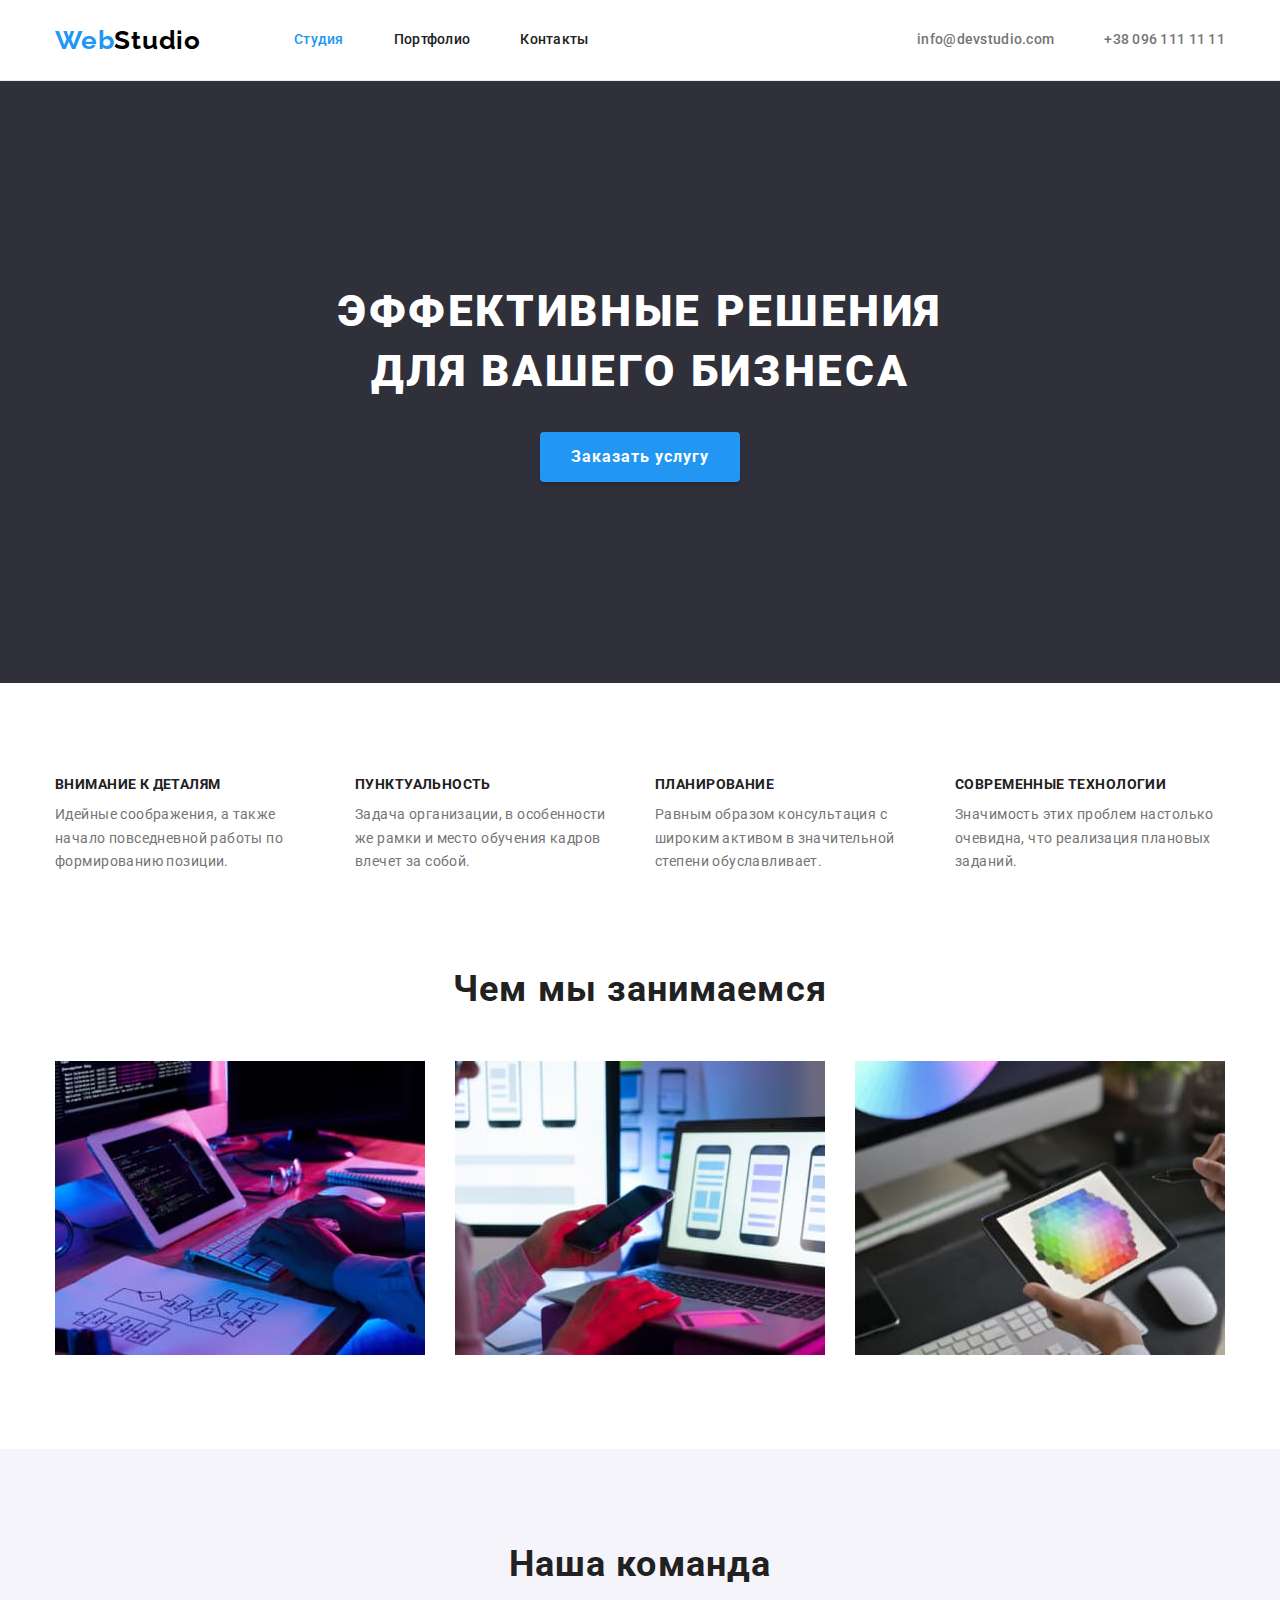
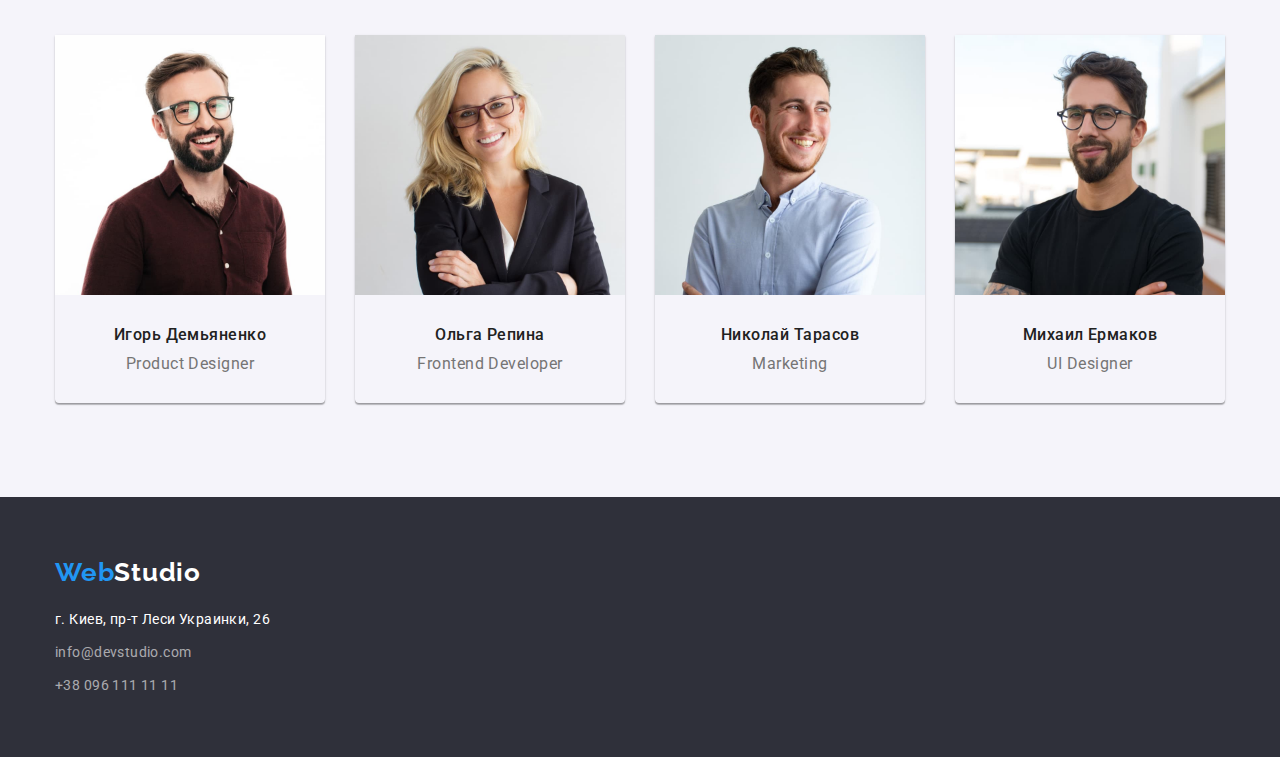
==== index.html @ 020f111e "Добавляет файлы из ДЗ 3" ====
<!DOCTYPE html>
<html lang="ru">
  <head>
    <meta charset="UTF-8" />
    <meta http-equiv="X-UA-Compatible" content="IE=edge" />
    <meta name="viewport" content="width=device-width, initial-scale=1.0" />

    <title>Студия</title>
    <link
      href="https://fonts.googleapis.com/css2?family=Raleway:wght@700&family=Roboto:wght@400;500;700;900&display=swap"
      rel="stylesheet"
    />
    <link rel="stylesheet" href="./css/modern-normalize.css" />
    <link rel="stylesheet" href="./css/styles.css" />
  </head>
  <body>
    <header class="header">
      <!-- Навигация -->
      <div class="container nav">
        <nav class="nav">
          <!-- лого -->
          <a class="link logo" href="./index.html" lang="en">
            Web<span class="logo-nav">Studio</span>
          </a>

          <!-- ссылки -->
          <ul class="lists menu">
            <li class="menu-item">
              <a class="link nav-link current" href="./index.html">Студия</a>
            </li>
            <li class="menu-item">
              <a class="link nav-link" href="./portfolio.html">Портфолио</a>
            </li>
            <li class="menu-item">
              <a class="link nav-link" href="">Контакты</a>
            </li>
          </ul>
        </nav>

        <!-- Почта и телефон -->
        <ul class="lists menu contacts">
          <li class="menu-item">
            <a
              class="link nav-link nav-contacts"
              href="mailto:info@devstudio.com"
              >info@devstudio.com</a
            >
          </li>
          <li class="menu-item">
            <a class="link nav-link nav-contacts" href="tel:+380961111111"
              >+38 096 111 11 11</a
            >
          </li>
        </ul>
      </div>
    </header>
    <main>
      <!-- Главная секция -->
      <section class="section hero">
        <div class="container">
          <h1 class="hero-title">Эффективные решения для вашего бизнеса</h1>
          <button class="btn hero" type="button">Заказать услугу</button>
        </div>
      </section>

      <!-- Секция особенности -->
      <section class="section">
        <h2 class="heading headen">Особенности</h2>
        <div class="container">
          <ul class="lists feature">
            <li class="item">
              <h3 class="title-features">Внимание к деталям</h3>
              <p class="text">
                Идейные соображения, а также начало повседневной работы по
                формированию позиции.
              </p>
            </li>

            <li class="item">
              <h3 class="title-features">Пунктуальность</h3>
              <p class="text">
                Задача организации, в особенности же рамки и место обучения
                кадров влечет за собой.
              </p>
            </li>

            <li class="item">
              <h3 class="title-features">Планирование</h3>
              <p class="text">
                Равным образом консультация с широким активом в значительной
                степени обуславливает.
              </p>
            </li>

            <li class="item">
              <h3 class="title-features">Современные технологии</h3>
              <p class="text">
                Значимость этих проблем настолько очевидна, что реализация
                плановых заданий.
              </p>
            </li>
          </ul>
        </div>
      </section>

      <!-- Секция работа -->
      <section class="section section-nopaddingtop">
        <div class="container">
          <h2 class="heading">Чем мы занимаемся</h2>
          <ul class="lists items">
            <li class="item">
              <img
                class="images"
                src="./images/img1-sq.jpg"
                alt="Руки на клавиатуре, планшет и часть монитора"
                width="370"
              />
            </li>

            <li class="item">
              <img
                class="images"
                src="./images/img2-sq.jpg"
                alt="В левой руке мобильный телефон, правая рука на тачпаде ноутбука. Ноутбук, на экране которого макеты разметки для мобильного телефона"
                width="370"
              />
            </li>

            <li class="item">
              <img
                class="images"
                src="./images/img3-sq.jpg"
                alt="Левая рука, в которой планшет, на экране которого цветовая палитра"
                width="370"
              />
            </li>
          </ul>
        </div>
      </section>

      <!-- Секция команда. Карточки сотрудников -->
      <section class="section team-cards">
        <div class="container">
          <h2 class="heading">Наша команда</h2>

          <ul class="lists items">
            <li class="item">
              <div class="card">
                <img
                  class="images"
                  src="./images/igor-sq.jpg"
                  alt="Игорь Демьяненко"
                  width="270"
                  height="260"
                />
                <div class="card-body">
                  <h3 class="cards-title">Игорь Демьяненко</h3>
                  <p class="cards-text" lang="en">Product Designer</p>
                </div>
              </div>
            </li>

            <li class="item">
              <div class="card">
                <img
                  class="images"
                  src="./images/olga-sq.jpg"
                  alt="Ольга Репина"
                  width="270"
                  height="260"
                />
                <div class="card-body">
                  <h3 class="cards-title">Ольга Репина</h3>
                  <p class="cards-text" lang="en">Frontend Developer</p>
                </div>
              </div>
            </li>

            <li class="item">
              <div class="card">
                <img
                  class="images"
                  src="./images/nikolay-sq.jpg"
                  alt="Николай Тарасов"
                  width="270"
                  height="260"
                />
                <div class="card-body">
                  <h3 class="cards-title">Николай Тарасов</h3>
                  <p class="cards-text" lang="en">Marketing</p>
                </div>
              </div>
            </li>

            <li class="item">
              <div class="card">
                <img
                  class="images"
                  src="./images/mikl-sq.jpg"
                  alt="Михаил Ермаков"
                  width="270"
                  height="260"
                />
                <div class="card-body">
                  <h3 class="cards-title">Михаил Ермаков</h3>
                  <p class="cards-text" lang="en">UI Designer</p>
                </div>
              </div>
            </li>
          </ul>
        </div>
      </section>
    </main>

    <footer class="footer">
      <div class="container">
        <!-- Лого -->
        <a class="link logo" href="./index.html" lang="en">
          Web<span class="logo-footer">Studio</span>
        </a>

        <!-- адрес -->
        <address>
          <p class="text footer-text">г. Киев, пр-т Леси Украинки, 26</p>

          <!-- Почта и телефон -->
          <ul class="lists">
            <li class="footer-item">
              <a class="link footer-link" href="mailto:info@devstudio.com">
                info@devstudio.com
              </a>
            </li>
            <li class="footer-item">
              <a class="link footer-link" href="tel:+380961111111"
                >+38 096 111 11 11</a
              >
            </li>
          </ul>
        </address>
      </div>
    </footer>
  </body>
</html>
---- css/styles.css ----
:root {
  --current-text-color: #757575;
  --current-title-color: #212121;
  --current-white-color: #ffffff;
  --current-black-color: #000000;
  --accent-color: #2196f3;
  --hero-btn-accent-color: #188ce8;
  --secondary-bg-color: #f5f4fa;
  --footer-bg-color: #2f303a;
  --footer-link-color: rgba(255, 255, 255, 0.6);
  --line-color: #ececec;
  --border-color: #eeeeee;
}

body {
  font-family: Roboto, sans-serif;
  color: var(--current-text-color);
  background-color: var(--current-white-color);
}

.container {
  width: 1200px;
  padding: 0 15px;
  margin: 0 auto;
}

.section {
  padding-top: 94px;
  padding-bottom: 94px;

  text-align: center;
}

.images {
  display: block;
}

.section-nopaddingtop {
  padding-top: 0;
}

/* Ссылки */
.link {
  text-decoration: none;
}

.lists {
  margin-top: 0;
  margin-bottom: 0;
  padding: 0;
  list-style: none;
}
.header {
  border-bottom: 1px solid var(--line-color);
}

/* Навигация */
.container.nav {
  min-height: 80px;
}

.nav,
.menu {
  display: flex;
  align-items: center;
  flex-wrap: wrap;
}

.container.nav > .nav {
  margin-right: auto;
}

.menu-item > .link {
  display: block;
  padding-top: 32px;
  padding-bottom: 32px;
}

.menu > .menu-item:not(:last-child) {
  margin-right: 50px;
}

.menu > .card-item:not(:nth-child(3n)) {
  margin-right: 30px;
}

.work-card .card-body {
  border: 1px solid var(--border-color);
  border-top: 1px solid transparent;
  padding: 20px 24px;
}

.menu > .card-item:not(:nth-last-child(-n + 3)) {
  margin-bottom: 30px;
}

.nav-link {
  color: var(--current-title-color);

  font-weight: 500;
  font-size: 14px;
  line-height: 1.14;
  letter-spacing: 0.02em;
}

.nav-contacts {
  color: var(--current-text-color);
}

.nav-link:hover,
.nav-link:focus,
.footer-link:hover,
.footer-link:focus,
.current {
  color: var(--accent-color);
}

/* Лого */
.logo {
  display: block;
  margin-right: 93px;
  padding-top: 24px;
  padding-bottom: 24px;

  color: var(--accent-color);
  font-family: Raleway, sans-serif;
  font-weight: 700;
  font-size: 26px;
  line-height: 1.19;
  letter-spacing: 0.03em;
}

.logo-nav {
  color: var(--current-black-color);
}

.logo-footer {
  color: var(--current-white-color);
}

/* Hero */

.hero {
  background-color: #2f303a;
}

.hero-title {
  width: 696px;
  margin: 0 auto 30px;
  padding: 0;

  color: var(--current-white-color);
  font-weight: 900;
  font-size: 44px;
  line-height: 1.36;
  letter-spacing: 0.06em;
  text-transform: uppercase;
}

.section.hero {
  padding-top: 200px;
  padding-bottom: 200px;
  border: 1px solid transparent;
}

/* Кнопки */
.btn {
  cursor: pointer;
  min-height: 38px;

  padding-left: 22px;
  padding-right: 22px;

  font-family: inherit;
  font-style: inherit;
  font-weight: 500;
  font-size: 16px;
  line-height: 1.62;
  letter-spacing: 0.03em;

  color: var(--current-title-color);
  background-color: var(--secondary-bg-color);

  border: 0;
  border-radius: 4px;
}

.btn:hover,
.btn:focus,
.active {
  color: var(--current-white-color);
  background-color: var(--accent-color);
  box-shadow: 0px 3px 1px rgba(0, 0, 0, 0.1), 0px 1px 2px rgba(0, 0, 0, 0.08),
    0px 2px 2px rgba(0, 0, 0, 0.12);
}

.btn.hero {
  width: 200px;
  height: 50px;

  color: var(--current-white-color);
  background-color: var(--accent-color);

  font-weight: 700;
  line-height: 1.87;
  letter-spacing: 0.06em;

  box-shadow: 0px 4px 4px rgba(0, 0, 0, 0.15);
}

.btn.hero:focus,
.btn.hero:hover {
  background-color: var(--hero-btn-accent-color);
}

/* Заголовки */
.heading {
  margin: 0 0 50px 0;
  font-weight: 700;
  font-size: 36px;
  line-height: 1.17;
  letter-spacing: 0.03em;

  color: var(--current-title-color);
}

.title-features {
  margin: 0 0 10px 0;

  color: var(--current-title-color);

  font-size: 14px;
  line-height: 1.14;
  letter-spacing: 0.03em;
  text-transform: uppercase;
}

/* Основной текст */

.text {
  margin: 0;
  padding: 0;

  font-size: 14px;
  line-height: 1.71;
  letter-spacing: 0.03em;

  color: var(--current-text-color);
}

.feature,
.items,
.filter {
  display: flex;
  align-items: center;
  text-align: left;
}

.items {
  text-align: center;
}

.feature > .item {
  width: 270px;
}

.feature > .item:not(:last-child),
.items > .item:not(:last-child) {
  margin-right: 30px;
}

.filter {
  justify-content: center;
  margin-bottom: 50px;
}

.filter > .item:not(:last-child) {
  margin-right: 8px;
}

/* Карточки */

.card {
  box-shadow: 0px 1px 3px rgba(0, 0, 0, 0.12), 0px 1px 1px rgba(0, 0, 0, 0.14),
    0px 2px 1px rgba(0, 0, 0, 0.2);
  border-radius: 0px 0px 4px 4px;
}

.team-cards {
  background-color: var(--secondary-bg-color);
}

.card-body {
  padding-top: 30px;
  padding-bottom: 30px;
}

.cards-title {
  margin: 0 0 10px 0;

  color: var(--current-title-color);

  font-weight: 500;
  font-size: 16px;
  line-height: 1.19;
  letter-spacing: 0.03em;
}

.cards-text {
  margin: 0;
  padding: 0;
  line-height: 1.19;
  letter-spacing: 0.03em;
}

/* Портфолио заголовки карточек */
.work-title {
  margin: 0 0 4px 0;

  color: var(--current-title-color);

  text-align: left;
  font-weight: 700;
  font-size: 18px;
  line-height: 2;
  letter-spacing: 0.06em;
}

.work-text {
  margin: 0;

  color: var(--current-text-color);
  line-height: 1.87;
  letter-spacing: 0.03em;
  text-align: left;
}

/* Footer */
.footer {
  padding: 60px 0;
  background-color: var(--footer-bg-color);
}

.footer-text {
  color: var(--current-white-color);

  padding: 0;
  margin-bottom: 9px;

  font-style: normal;
  font-size: 14px;
  line-height: 1.71;
}

.footer-link {
  font-style: normal;
  font-size: 14px;
  line-height: 1.71;
  letter-spacing: 0.03em;
  color: var(--footer-link-color);
}

/* Прячем заголовоки */
.headen {
  position: absolute;
  width: 1px;
  height: 1px;
  margin: -1px;
  border: 0;
  padding: 0;
  clip: rect(0 0 0 0);
  overflow: hidden;
}

.container > .link.logo {
  width: 145px;
  padding: 0;
  margin: 0 0 20px 0;
}

.footer-item:not(:last-child) {
  margin-bottom: 9px;
}
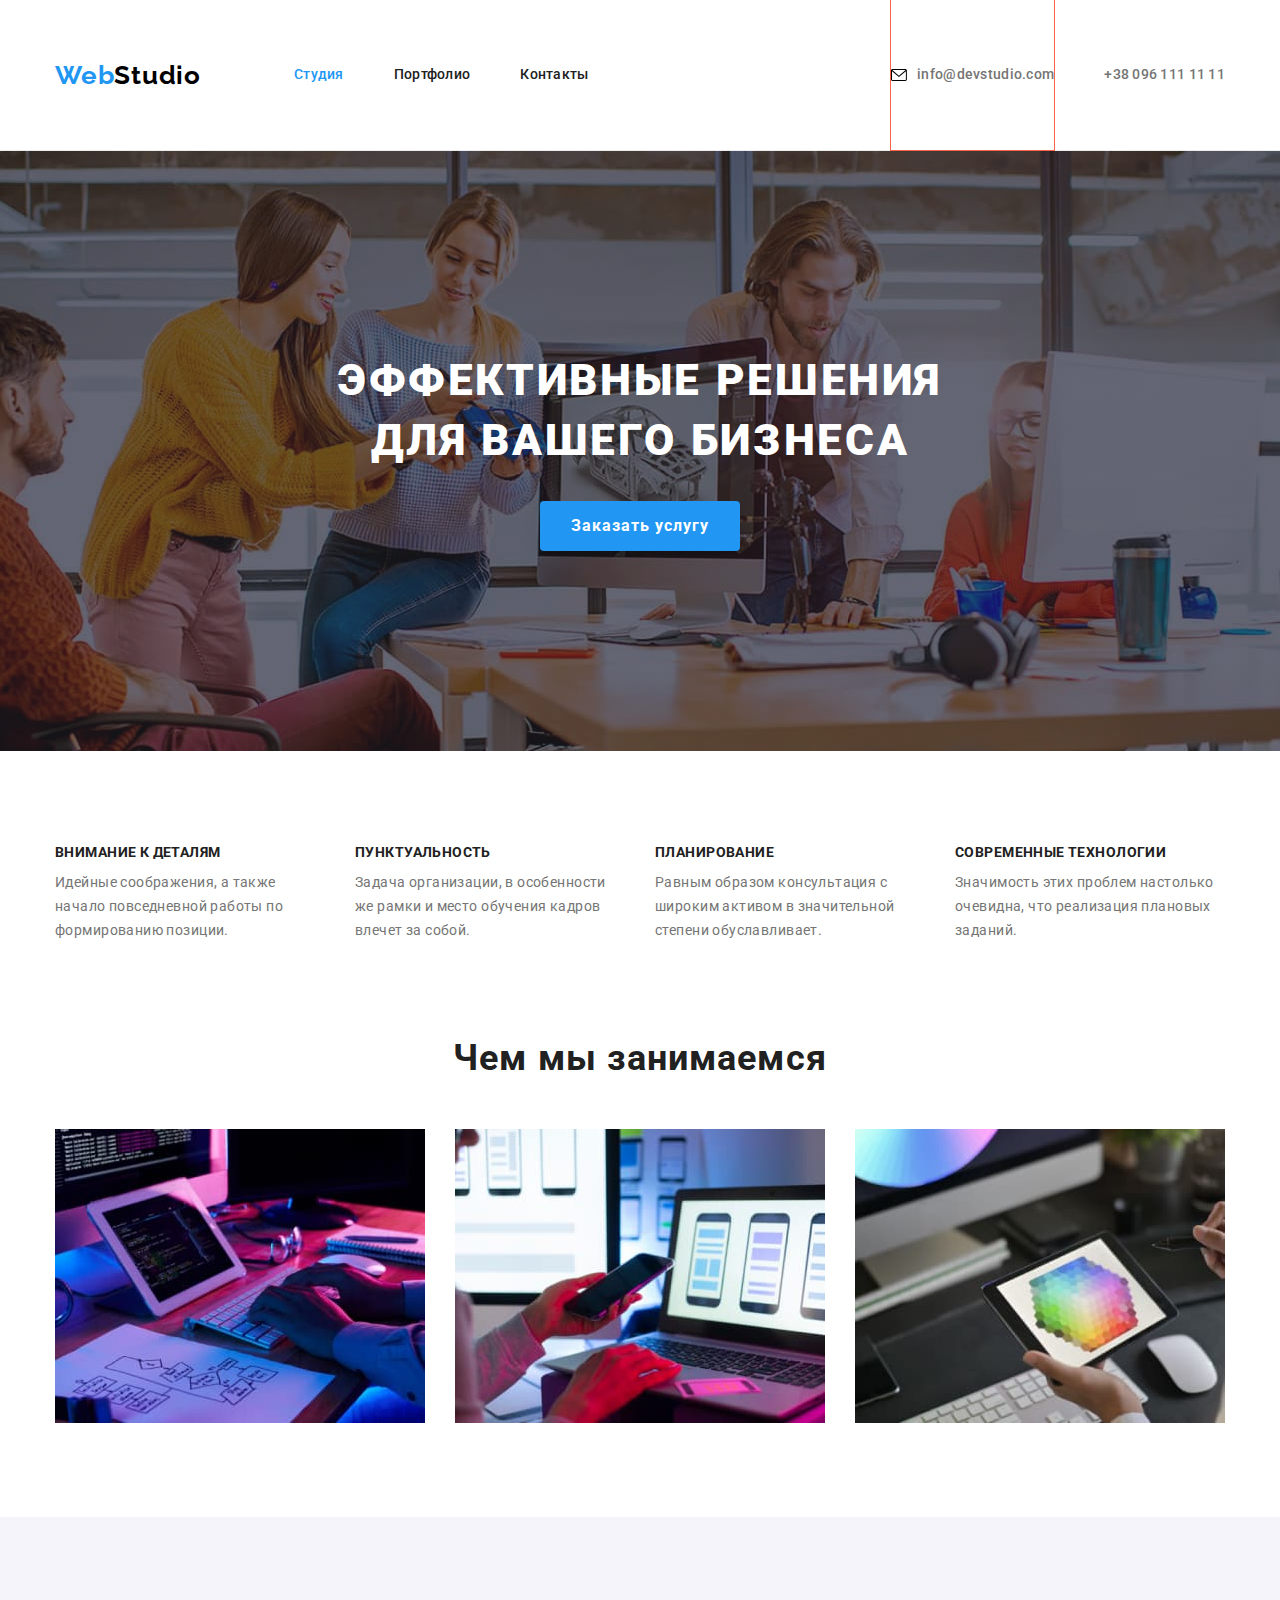
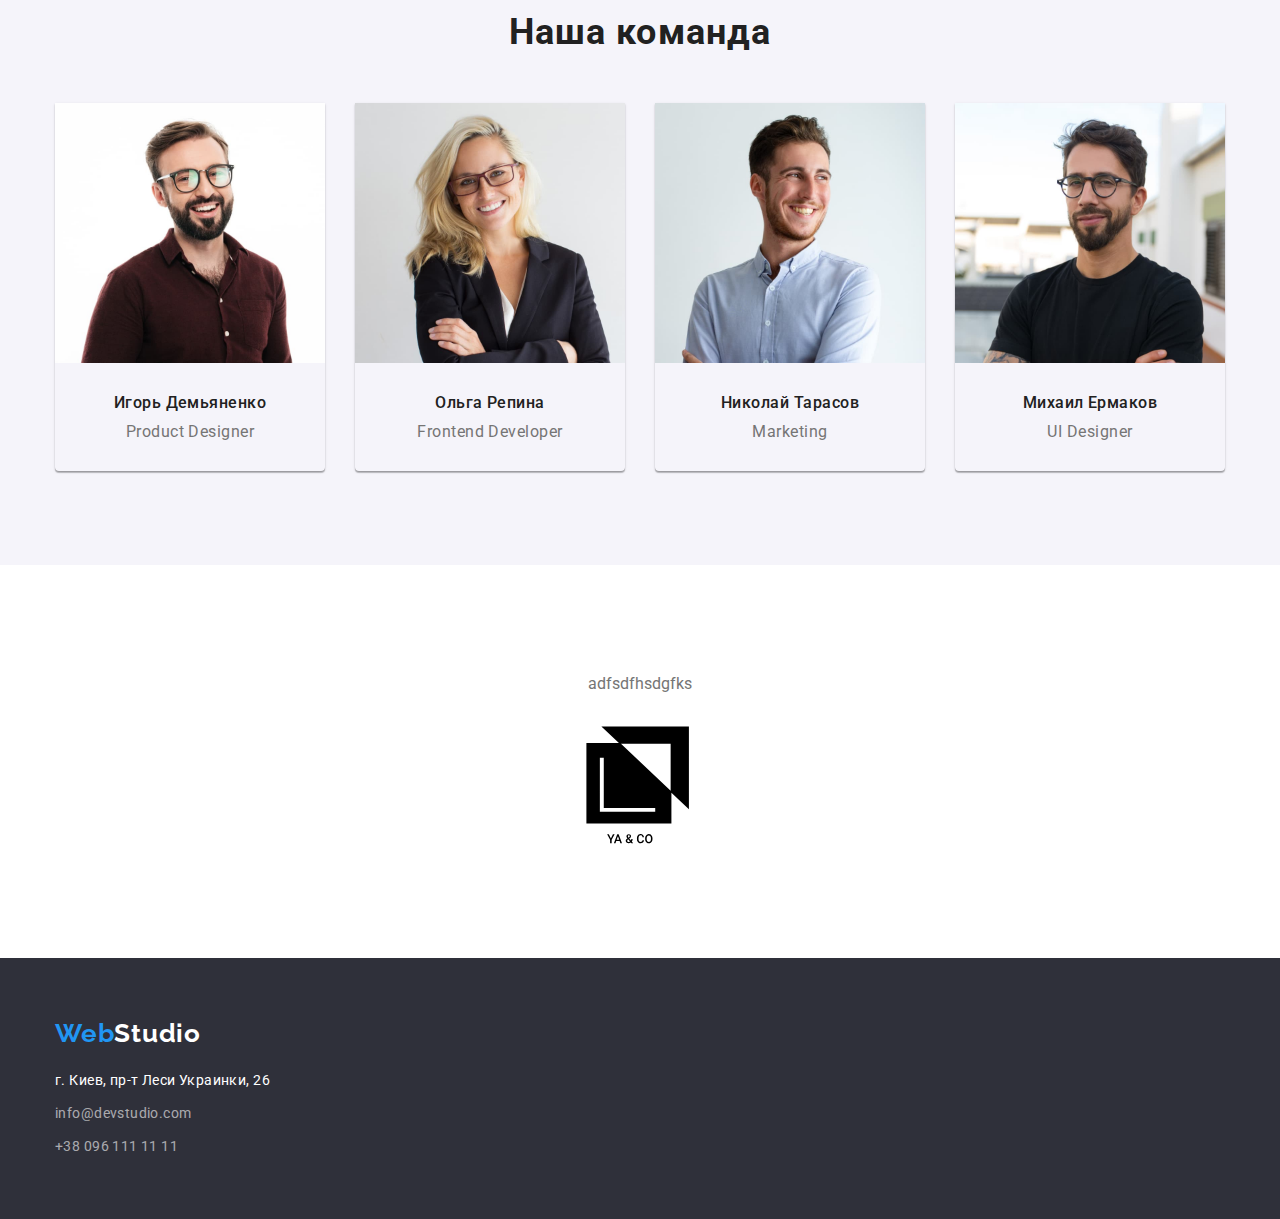
==== commit f127df1d: "Добавляет bg-image" ====
--- a/index.html
+++ b/index.html
@@ -40,11 +40,16 @@
         <!-- Почта и телефон -->
         <ul class="lists menu contacts">
           <li class="menu-item">
-            <a
-              class="link nav-link nav-contacts"
-              href="mailto:info@devstudio.com"
-              >info@devstudio.com</a
-            >
+            <div class="thumb">
+              <svg class="envelope">
+                <use href="./images/symbol-defs.svg#icon-envelope"></use>
+              </svg>
+              <a
+                class="link nav-link nav-contacts"
+                href="mailto:info@devstudio.com"
+                >info@devstudio.com</a
+              >
+            </div>
           </li>
           <li class="menu-item">
             <a class="link nav-link nav-contacts" href="tel:+380961111111"
@@ -59,7 +64,7 @@
       <section class="section hero">
         <div class="container">
           <h1 class="hero-title">Эффективные решения для вашего бизнеса</h1>
-          <button class="btn hero" type="button">Заказать услугу</button>
+          <button class="btn btn-hero" type="button">Заказать услугу</button>
         </div>
       </section>
 
@@ -210,6 +215,14 @@
           </ul>
         </div>
       </section>
+      <section class="section">
+        <div class="container">
+          <p>adfsdfhsdgfks</p>
+          <svg class="logo1">
+            <use href="./images/symbol-defs.svg#icon-Logo1"></use>
+          </svg>
+        </div>
+      </section>
     </main>
 
     <footer class="footer">
--- a/css/styles.css
+++ b/css/styles.css
@@ -5,6 +5,7 @@
   --current-black-color: #000000;
   --accent-color: #2196f3;
   --hero-btn-accent-color: #188ce8;
+  --hero-bgcolor: #c4c4c4;
   --secondary-bg-color: #f5f4fa;
   --footer-bg-color: #2f303a;
   --footer-link-color: rgba(255, 255, 255, 0.6);
@@ -70,6 +71,23 @@
   margin-right: auto;
 }
 
+.thumb {
+  display: flex;
+  align-items: center;
+  outline: 1px solid tomato;
+}
+.envelope {
+  width: 16px;
+  margin-right: 10px;
+  cursor: pointer;
+}
+
+.thumb:hover,
+.thumb:focus {
+  fill: var(--accent-color);
+  color: var(--accent-color);
+}
+
 .menu-item > .link {
   display: block;
   padding-top: 32px;
@@ -107,8 +125,8 @@
   color: var(--current-text-color);
 }
 
-.nav-link:hover,
-.nav-link:focus,
+/* .nav-link:hover,
+.nav-link:focus, */
 .footer-link:hover,
 .footer-link:focus,
 .current {
@@ -140,10 +158,6 @@
 
 /* Hero */
 
-.hero {
-  background-color: #2f303a;
-}
-
 .hero-title {
   width: 696px;
   margin: 0 auto 30px;
@@ -158,9 +172,23 @@
 }
 
 .section.hero {
+  max-width: 1600px;
+  min-height: 600px;
+  margin-right: auto;
+  margin-left: auto;
   padding-top: 200px;
   padding-bottom: 200px;
-  border: 1px solid transparent;
+
+  background-color: var(--hero-bgcolor);
+  background-image: linear-gradient(
+      to right,
+      rgba(47, 48, 58, 0.4),
+      rgba(47, 48, 58, 0.4)
+    ),
+    url('../images/hero-img-sq.jpg');
+  background-repeat: no-repeat;
+  background-position: center;
+  background-size: cover;
 }
 
 /* Кнопки */
@@ -194,7 +222,7 @@
     0px 2px 2px rgba(0, 0, 0, 0.12);
 }
 
-.btn.hero {
+.btn-hero {
   width: 200px;
   height: 50px;
 
@@ -208,8 +236,8 @@
   box-shadow: 0px 4px 4px rgba(0, 0, 0, 0.15);
 }
 
-.btn.hero:focus,
-.btn.hero:hover {
+.btn-hero:focus,
+.btn-hero:hover {
   background-color: var(--hero-btn-accent-color);
 }
 
@@ -333,6 +361,10 @@
   line-height: 1.87;
   letter-spacing: 0.03em;
   text-align: left;
+}
+
+.logo1 {
+  fill: black;
 }
 
 /* Footer */
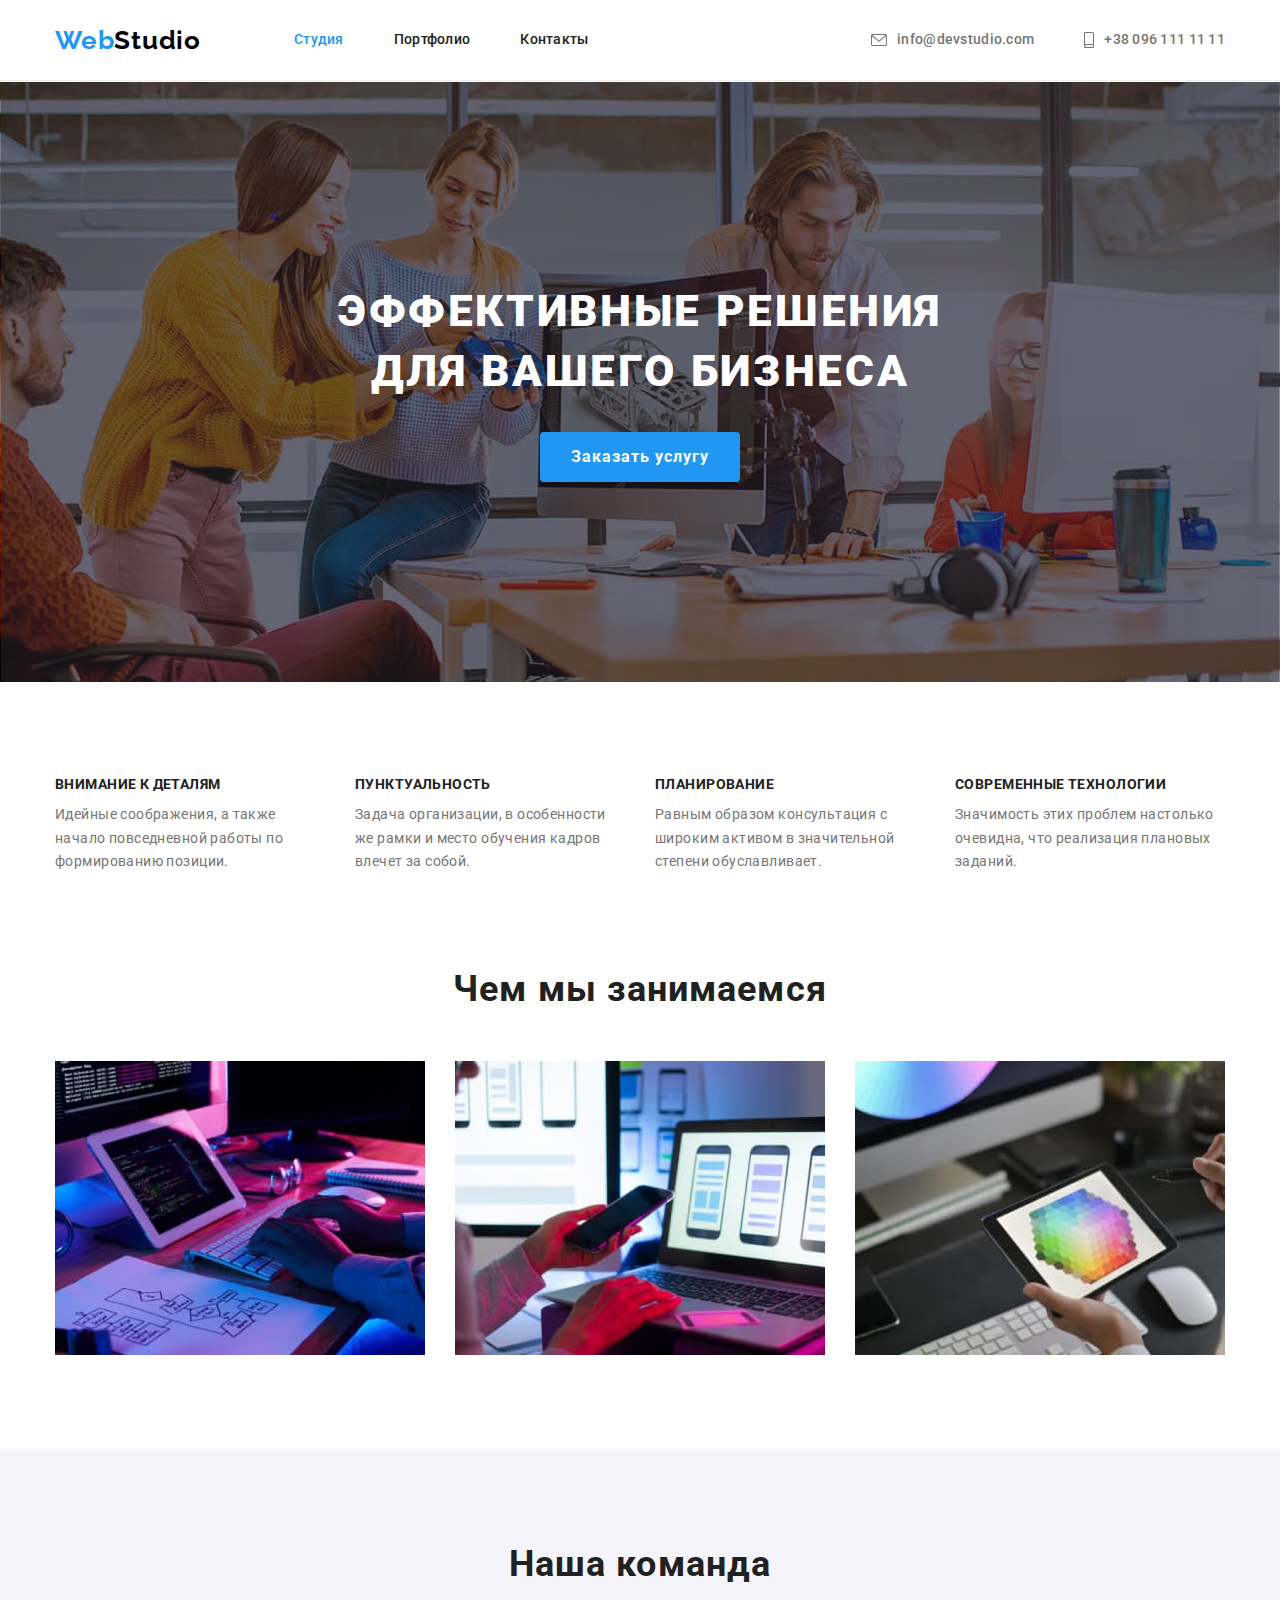
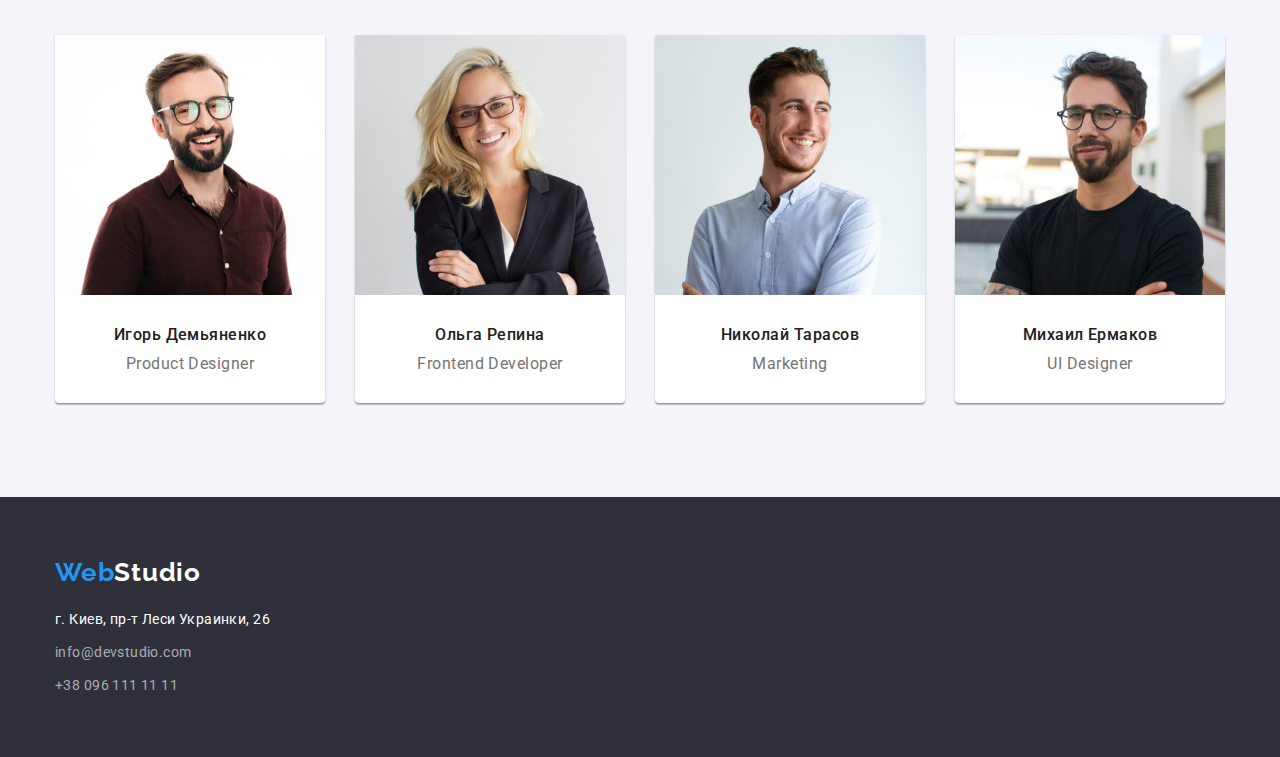
==== commit d24577b4: "Работа над ДЗ-4 в процессе" ====
--- a/index.html
+++ b/index.html
@@ -38,22 +38,24 @@
         </nav>
 
         <!-- Почта и телефон -->
-        <ul class="lists menu contacts">
+        <ul class="lists menu">
           <li class="menu-item">
-            <div class="thumb">
+            <a
+              class="link nav-link nav-contacts"
+              href="mailto:info@devstudio.com"
+            >
               <svg class="envelope">
-                <use href="./images/symbol-defs.svg#icon-envelope"></use>
+                <use href="/images/symbol-defs.svg#envelope"></use>
               </svg>
-              <a
-                class="link nav-link nav-contacts"
-                href="mailto:info@devstudio.com"
-                >info@devstudio.com</a
-              >
-            </div>
+              info@devstudio.com</a
+            >
           </li>
           <li class="menu-item">
-            <a class="link nav-link nav-contacts" href="tel:+380961111111"
-              >+38 096 111 11 11</a
+            <a class="link nav-link nav-contacts" href="tel:+380961111111">
+              <svg class="smartphone">
+                <use href="/images/symbol-defs.svg#smartphone"></use>
+              </svg>
+              +38 096 111 11 11</a
             >
           </li>
         </ul>
@@ -215,14 +217,6 @@
           </ul>
         </div>
       </section>
-      <section class="section">
-        <div class="container">
-          <p>adfsdfhsdgfks</p>
-          <svg class="logo1">
-            <use href="./images/symbol-defs.svg#icon-Logo1"></use>
-          </svg>
-        </div>
-      </section>
     </main>
 
     <footer class="footer">
--- a/css/styles.css
+++ b/css/styles.css
@@ -5,7 +5,6 @@
   --current-black-color: #000000;
   --accent-color: #2196f3;
   --hero-btn-accent-color: #188ce8;
-  --hero-bgcolor: #c4c4c4;
   --secondary-bg-color: #f5f4fa;
   --footer-bg-color: #2f303a;
   --footer-link-color: rgba(255, 255, 255, 0.6);
@@ -34,6 +33,8 @@
 
 .images {
   display: block;
+  max-width: 100%;
+  height: auto;
 }
 
 .section-nopaddingtop {
@@ -71,25 +72,9 @@
   margin-right: auto;
 }
 
-.thumb {
+.menu-item > .link {
   display: flex;
   align-items: center;
-  outline: 1px solid tomato;
-}
-.envelope {
-  width: 16px;
-  margin-right: 10px;
-  cursor: pointer;
-}
-
-.thumb:hover,
-.thumb:focus {
-  fill: var(--accent-color);
-  color: var(--accent-color);
-}
-
-.menu-item > .link {
-  display: block;
   padding-top: 32px;
   padding-bottom: 32px;
 }
@@ -125,12 +110,29 @@
   color: var(--current-text-color);
 }
 
-/* .nav-link:hover,
-.nav-link:focus, */
+.nav-link:hover,
+.nav-link:focus,
 .footer-link:hover,
 .footer-link:focus,
 .current {
   color: var(--accent-color);
+}
+
+.envelope,
+.smartphone {
+  margin-right: 10px;
+
+  fill: currentColor;
+}
+
+.envelope {
+  width: 16px;
+  height: 12px;
+}
+
+.smartphone {
+  width: 10px;
+  height: 16px;
 }
 
 /* Лого */
@@ -158,20 +160,7 @@
 
 /* Hero */
 
-.hero-title {
-  width: 696px;
-  margin: 0 auto 30px;
-  padding: 0;
-
-  color: var(--current-white-color);
-  font-weight: 900;
-  font-size: 44px;
-  line-height: 1.36;
-  letter-spacing: 0.06em;
-  text-transform: uppercase;
-}
-
-.section.hero {
+.hero {
   max-width: 1600px;
   min-height: 600px;
   margin-right: auto;
@@ -191,6 +180,25 @@
   background-size: cover;
 }
 
+.hero-title {
+  width: 696px;
+  margin: 0 auto 30px;
+  padding: 0;
+
+  color: var(--current-white-color);
+  font-weight: 900;
+  font-size: 44px;
+  line-height: 1.36;
+  letter-spacing: 0.06em;
+  text-transform: uppercase;
+}
+
+.section.hero {
+  padding-top: 200px;
+  padding-bottom: 200px;
+  border: 1px solid transparent;
+}
+
 /* Кнопки */
 .btn {
   cursor: pointer;
@@ -309,6 +317,7 @@
 /* Карточки */
 
 .card {
+  background-color: var(--current-white-color);
   box-shadow: 0px 1px 3px rgba(0, 0, 0, 0.12), 0px 1px 1px rgba(0, 0, 0, 0.14),
     0px 2px 1px rgba(0, 0, 0, 0.2);
   border-radius: 0px 0px 4px 4px;
@@ -363,10 +372,6 @@
   text-align: left;
 }
 
-.logo1 {
-  fill: black;
-}
-
 /* Footer */
 .footer {
   padding: 60px 0;
@@ -374,10 +379,10 @@
 }
 
 .footer-text {
+  padding: 0;
+  margin-bottom: 9px;
+
   color: var(--current-white-color);
-
-  padding: 0;
-  margin-bottom: 9px;
 
   font-style: normal;
   font-size: 14px;
@@ -405,7 +410,6 @@
 }
 
 .container > .link.logo {
-  width: 145px;
   padding: 0;
   margin: 0 0 20px 0;
 }
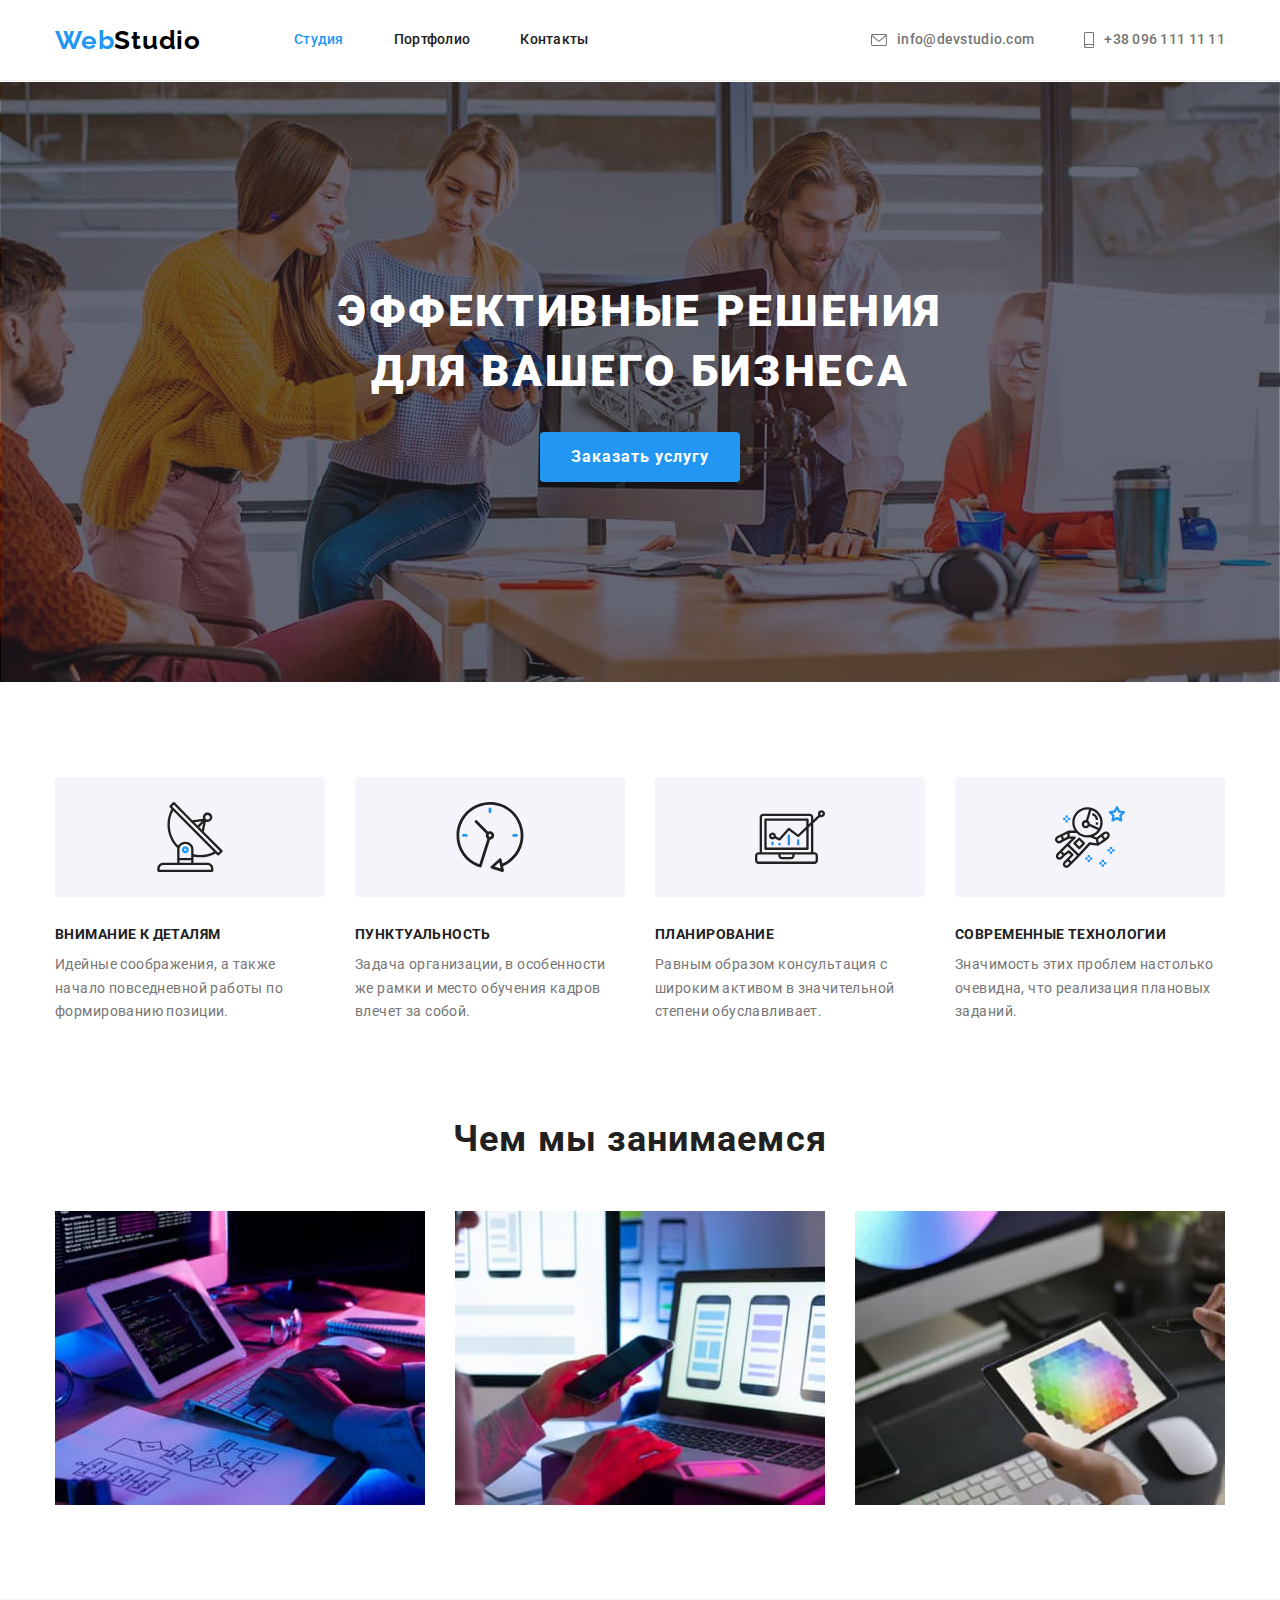
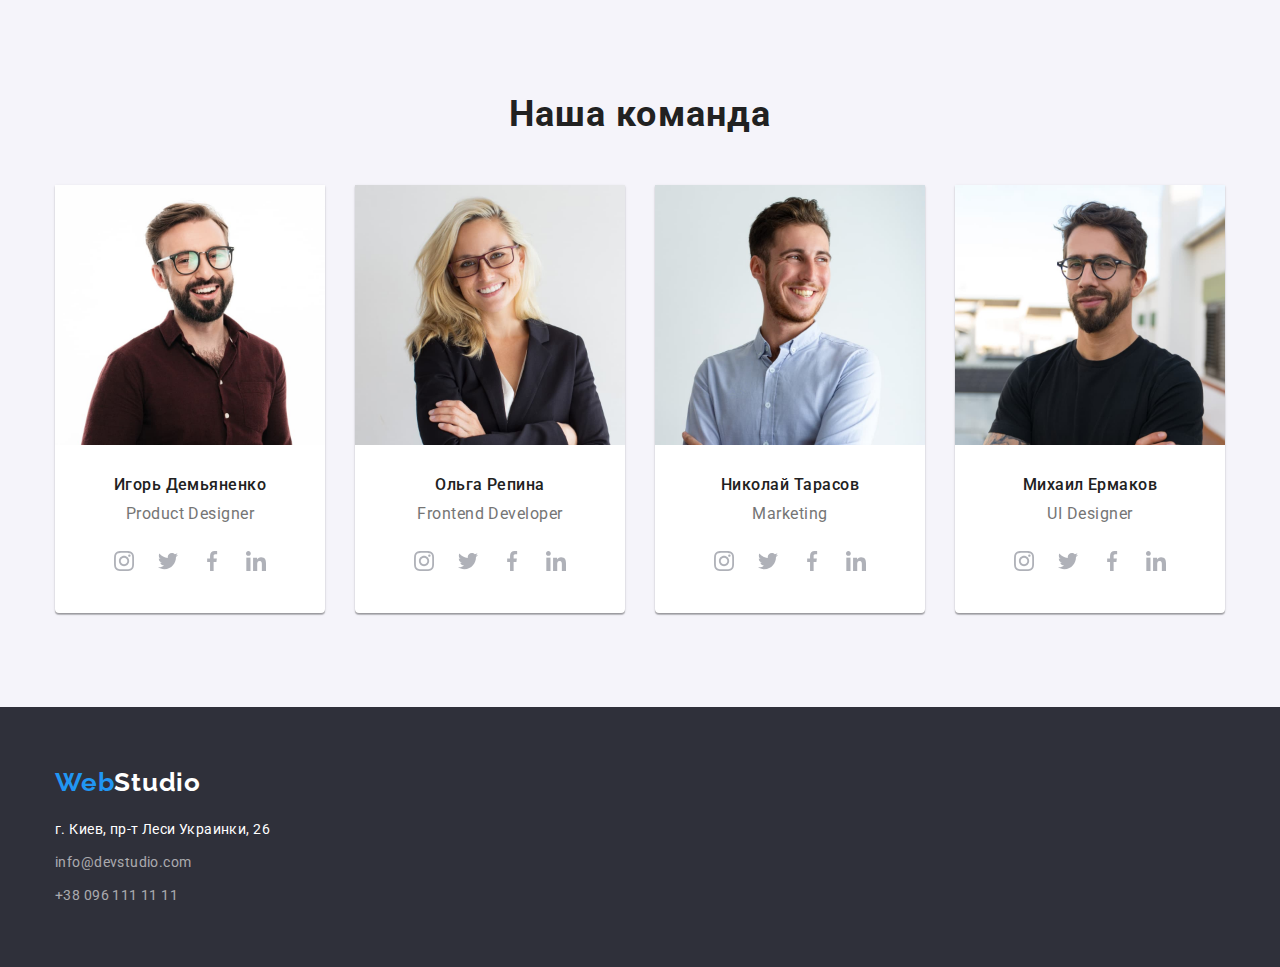
==== commit 157b99e9: "Добавляет картинки к Особенности и Социальные сети" ====
--- a/index.html
+++ b/index.html
@@ -45,7 +45,7 @@
               href="mailto:info@devstudio.com"
             >
               <svg class="envelope">
-                <use href="/images/symbol-defs.svg#envelope"></use>
+                <use href="./images/symbol-defs.svg#envelope"></use>
               </svg>
               info@devstudio.com</a
             >
@@ -53,7 +53,7 @@
           <li class="menu-item">
             <a class="link nav-link nav-contacts" href="tel:+380961111111">
               <svg class="smartphone">
-                <use href="/images/symbol-defs.svg#smartphone"></use>
+                <use href="./images/symbol-defs.svg#smartphone"></use>
               </svg>
               +38 096 111 11 11</a
             >
@@ -72,10 +72,15 @@
 
       <!-- Секция особенности -->
       <section class="section">
-        <h2 class="heading headen">Особенности</h2>
         <div class="container">
+          <h2 class="heading headen">Особенности</h2>
           <ul class="lists feature">
             <li class="item">
+              <div class="thumb">
+                <svg class="antenna">
+                  <use href="./images/symbol-defs.svg#antenna"></use>
+                </svg>
+              </div>
               <h3 class="title-features">Внимание к деталям</h3>
               <p class="text">
                 Идейные соображения, а также начало повседневной работы по
@@ -84,6 +89,11 @@
             </li>
 
             <li class="item">
+              <div class="thumb">
+                <svg class="clock">
+                  <use href="./images/symbol-defs.svg#clock"></use>
+                </svg>
+              </div>
               <h3 class="title-features">Пунктуальность</h3>
               <p class="text">
                 Задача организации, в особенности же рамки и место обучения
@@ -92,6 +102,11 @@
             </li>
 
             <li class="item">
+              <div class="thumb">
+                <svg class="diagram">
+                  <use href="./images/symbol-defs.svg#diagram"></use>
+                </svg>
+              </div>
               <h3 class="title-features">Планирование</h3>
               <p class="text">
                 Равным образом консультация с широким активом в значительной
@@ -100,6 +115,11 @@
             </li>
 
             <li class="item">
+              <div class="thumb">
+                <svg class="astronaut">
+                  <use href="./images/symbol-defs.svg#astronaut"></use>
+                </svg>
+              </div>
               <h3 class="title-features">Современные технологии</h3>
               <p class="text">
                 Значимость этих проблем настолько очевидна, что реализация
@@ -163,6 +183,36 @@
                 <div class="card-body">
                   <h3 class="cards-title">Игорь Демьяненко</h3>
                   <p class="cards-text" lang="en">Product Designer</p>
+                  <ul class="lists social">
+                    <li>
+                      <a class="social-item" href="">
+                        <svg class="social-icon">
+                          <use href="./images/symbol-defs.svg#instagram"></use>
+                        </svg>
+                      </a>
+                    </li>
+                    <li>
+                      <a href="" class="social-item">
+                        <svg class="social-icon">
+                          <use href="./images/symbol-defs.svg#twitter"></use>
+                        </svg>
+                      </a>
+                    </li>
+                    <li>
+                      <a href="" class="social-item">
+                        <svg class="social-icon">
+                          <use href="./images/symbol-defs.svg#facebook"></use>
+                        </svg>
+                      </a>
+                    </li>
+                    <li>
+                      <a href="" class="social-item">
+                        <svg class="social-icon">
+                          <use href="./images/symbol-defs.svg#linkedin"></use>
+                        </svg>
+                      </a>
+                    </li>
+                  </ul>
                 </div>
               </div>
             </li>
@@ -179,6 +229,36 @@
                 <div class="card-body">
                   <h3 class="cards-title">Ольга Репина</h3>
                   <p class="cards-text" lang="en">Frontend Developer</p>
+                  <ul class="lists social">
+                    <li>
+                      <a class="social-item" href="">
+                        <svg class="social-icon">
+                          <use href="./images/symbol-defs.svg#instagram"></use>
+                        </svg>
+                      </a>
+                    </li>
+                    <li>
+                      <a href="" class="social-item">
+                        <svg class="social-icon">
+                          <use href="./images/symbol-defs.svg#twitter"></use>
+                        </svg>
+                      </a>
+                    </li>
+                    <li>
+                      <a href="" class="social-item">
+                        <svg class="social-icon">
+                          <use href="./images/symbol-defs.svg#facebook"></use>
+                        </svg>
+                      </a>
+                    </li>
+                    <li>
+                      <a href="" class="social-item">
+                        <svg class="social-icon">
+                          <use href="./images/symbol-defs.svg#linkedin"></use>
+                        </svg>
+                      </a>
+                    </li>
+                  </ul>
                 </div>
               </div>
             </li>
@@ -195,6 +275,36 @@
                 <div class="card-body">
                   <h3 class="cards-title">Николай Тарасов</h3>
                   <p class="cards-text" lang="en">Marketing</p>
+                  <ul class="lists social">
+                    <li>
+                      <a class="social-item" href="">
+                        <svg class="social-icon">
+                          <use href="./images/symbol-defs.svg#instagram"></use>
+                        </svg>
+                      </a>
+                    </li>
+                    <li>
+                      <a href="" class="social-item">
+                        <svg class="social-icon">
+                          <use href="./images/symbol-defs.svg#twitter"></use>
+                        </svg>
+                      </a>
+                    </li>
+                    <li>
+                      <a href="" class="social-item">
+                        <svg class="social-icon">
+                          <use href="./images/symbol-defs.svg#facebook"></use>
+                        </svg>
+                      </a>
+                    </li>
+                    <li>
+                      <a href="" class="social-item">
+                        <svg class="social-icon">
+                          <use href="./images/symbol-defs.svg#linkedin"></use>
+                        </svg>
+                      </a>
+                    </li>
+                  </ul>
                 </div>
               </div>
             </li>
@@ -211,6 +321,36 @@
                 <div class="card-body">
                   <h3 class="cards-title">Михаил Ермаков</h3>
                   <p class="cards-text" lang="en">UI Designer</p>
+                  <ul class="lists social">
+                    <li>
+                      <a class="social-item" href="">
+                        <svg class="social-icon">
+                          <use href="./images/symbol-defs.svg#instagram"></use>
+                        </svg>
+                      </a>
+                    </li>
+                    <li>
+                      <a href="" class="social-item">
+                        <svg class="social-icon">
+                          <use href="./images/symbol-defs.svg#twitter"></use>
+                        </svg>
+                      </a>
+                    </li>
+                    <li>
+                      <a href="" class="social-item">
+                        <svg class="social-icon">
+                          <use href="./images/symbol-defs.svg#facebook"></use>
+                        </svg>
+                      </a>
+                    </li>
+                    <li>
+                      <a href="" class="social-item">
+                        <svg class="social-icon">
+                          <use href="./images/symbol-defs.svg#linkedin"></use>
+                        </svg>
+                      </a>
+                    </li>
+                  </ul>
                 </div>
               </div>
             </li>
--- a/css/styles.css
+++ b/css/styles.css
@@ -10,6 +10,7 @@
   --footer-link-color: rgba(255, 255, 255, 0.6);
   --line-color: #ececec;
   --border-color: #eeeeee;
+  --social-unactive: #afb1b8;
 }
 
 body {
@@ -252,12 +253,13 @@
 /* Заголовки */
 .heading {
   margin: 0 0 50px 0;
+
+  color: var(--current-title-color);
+
   font-weight: 700;
   font-size: 36px;
   line-height: 1.17;
   letter-spacing: 0.03em;
-
-  color: var(--current-title-color);
 }
 
 .title-features {
@@ -305,6 +307,29 @@
   margin-right: 30px;
 }
 
+.thumb {
+  width: 100%;
+  min-height: 120px;
+  border-radius: 4px;
+
+  margin-bottom: 30px;
+  padding-top: 25px;
+  padding-bottom: 25px;
+
+  background-color: var(--secondary-bg-color);
+}
+
+.antenna,
+.clock,
+.diagram,
+.astronaut {
+  display: block;
+  margin-left: auto;
+  margin-right: auto;
+  width: 70px;
+  height: 70px;
+}
+
 .filter {
   justify-content: center;
   margin-bottom: 50px;
@@ -344,10 +369,43 @@
 }
 
 .cards-text {
-  margin: 0;
+  margin: 0 0 16px 0;
   padding: 0;
   line-height: 1.19;
   letter-spacing: 0.03em;
+}
+
+.social {
+  display: flex;
+  justify-content: center;
+}
+
+.social-item {
+  display: flex;
+  justify-content: center;
+  align-items: center;
+
+  width: 44px;
+  height: 44px;
+  border-radius: 50%;
+
+  color: var(--social-unactive);
+}
+
+.social-item:not(:last-child) {
+  margin-right: 10px;
+}
+
+.social-item:hover,
+.social-item:focus {
+  color: var(--current-white-color);
+  background-color: var(--accent-color);
+}
+
+.social-icon {
+  width: 20px;
+  height: 20px;
+  fill: currentColor;
 }
 
 /* Портфолио заголовки карточек */
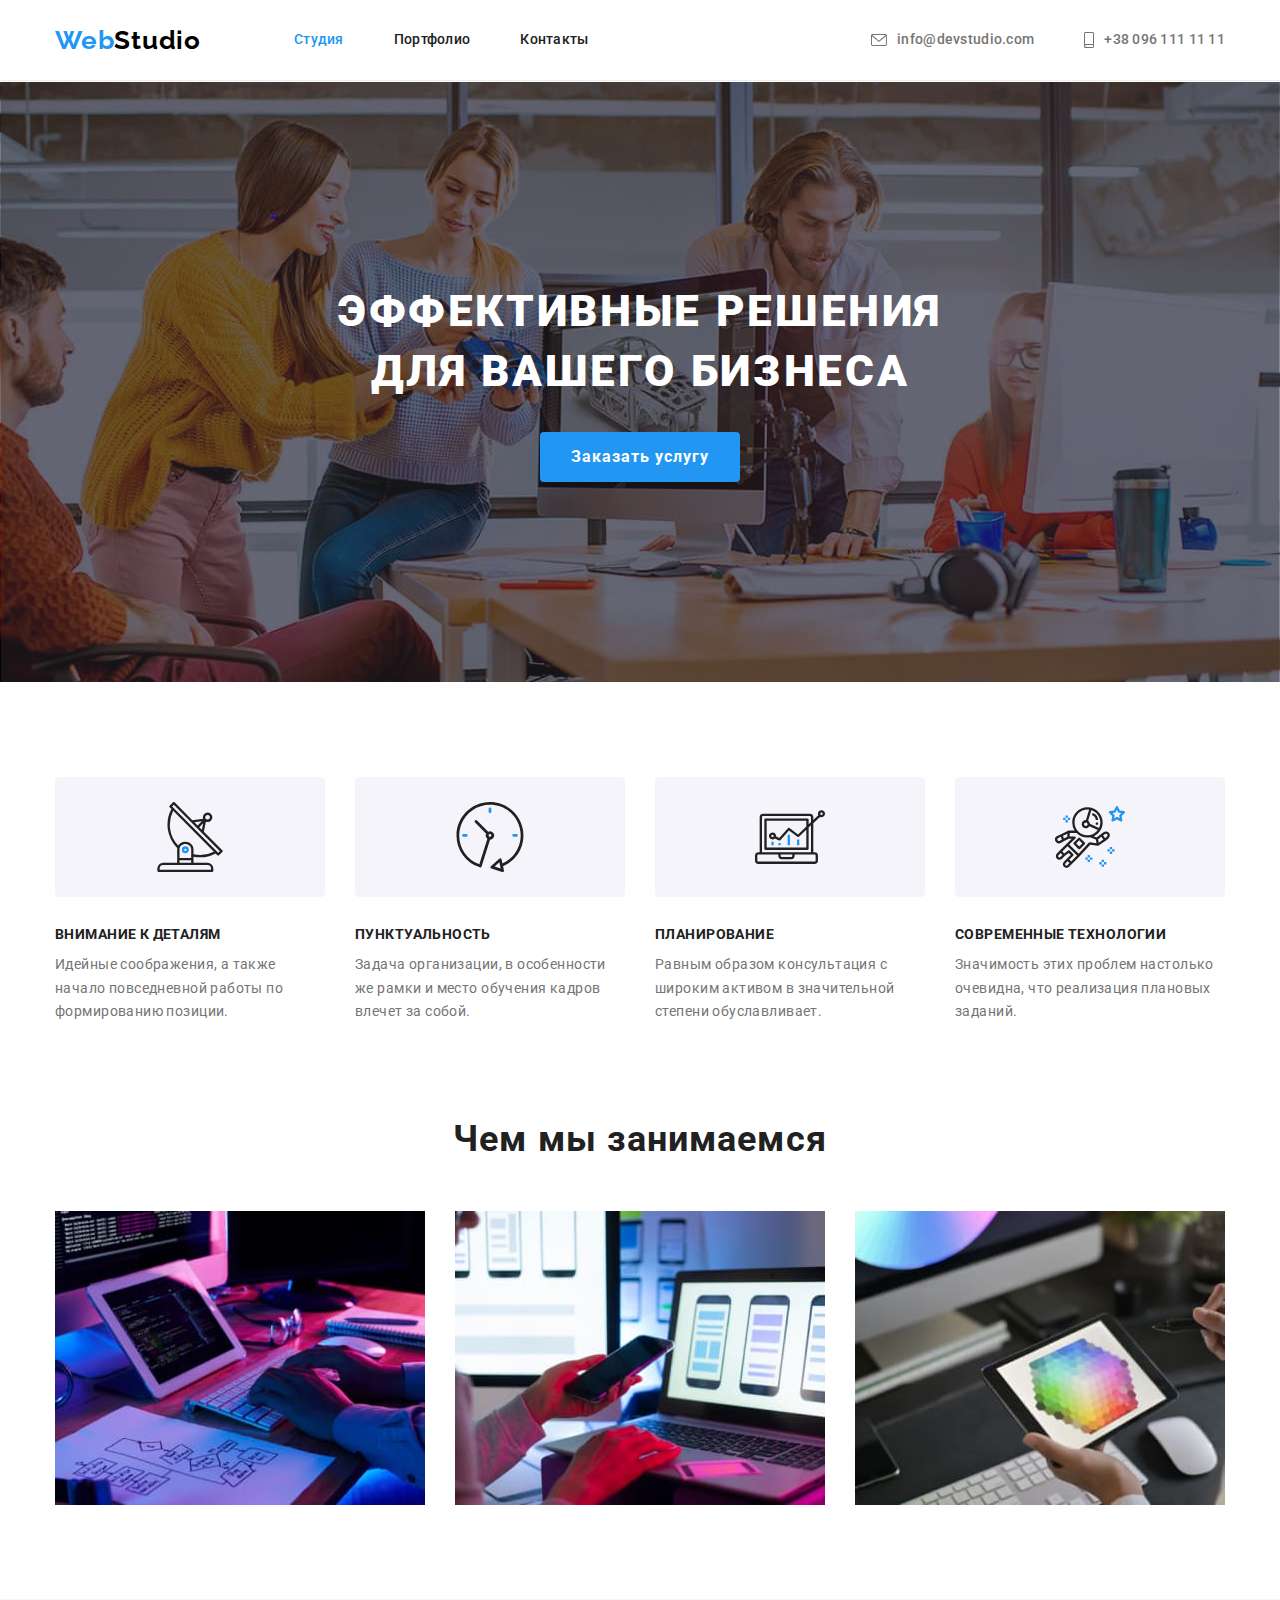
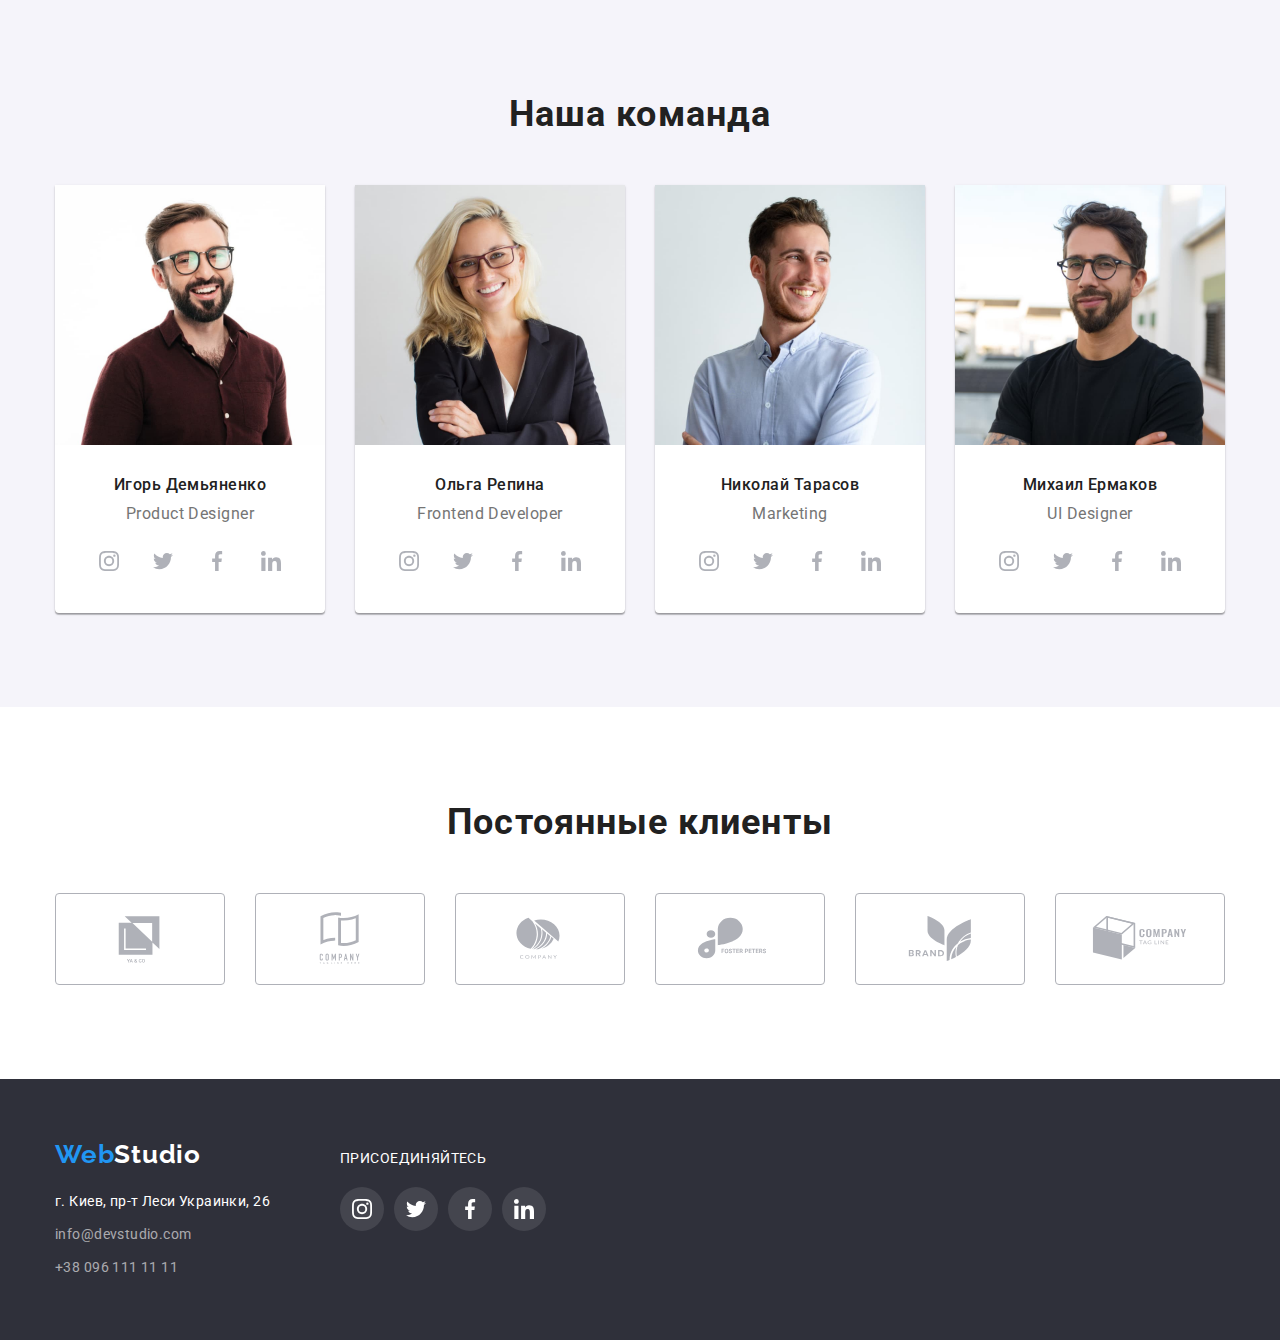
==== commit 65469dbb: "Добавляет исправления" ====
--- a/index.html
+++ b/index.html
@@ -184,28 +184,28 @@
                   <h3 class="cards-title">Игорь Демьяненко</h3>
                   <p class="cards-text" lang="en">Product Designer</p>
                   <ul class="lists social">
-                    <li>
+                    <li class="social-list">
                       <a class="social-item" href="">
                         <svg class="social-icon">
                           <use href="./images/symbol-defs.svg#instagram"></use>
                         </svg>
                       </a>
                     </li>
-                    <li>
+                    <li class="social-list">
                       <a href="" class="social-item">
                         <svg class="social-icon">
                           <use href="./images/symbol-defs.svg#twitter"></use>
                         </svg>
                       </a>
                     </li>
-                    <li>
+                    <li class="social-list">
                       <a href="" class="social-item">
                         <svg class="social-icon">
                           <use href="./images/symbol-defs.svg#facebook"></use>
                         </svg>
                       </a>
                     </li>
-                    <li>
+                    <li class="social-list">
                       <a href="" class="social-item">
                         <svg class="social-icon">
                           <use href="./images/symbol-defs.svg#linkedin"></use>
@@ -230,28 +230,28 @@
                   <h3 class="cards-title">Ольга Репина</h3>
                   <p class="cards-text" lang="en">Frontend Developer</p>
                   <ul class="lists social">
-                    <li>
+                    <li class="social-list">
                       <a class="social-item" href="">
                         <svg class="social-icon">
                           <use href="./images/symbol-defs.svg#instagram"></use>
                         </svg>
                       </a>
                     </li>
-                    <li>
+                    <li class="social-list">
                       <a href="" class="social-item">
                         <svg class="social-icon">
                           <use href="./images/symbol-defs.svg#twitter"></use>
                         </svg>
                       </a>
                     </li>
-                    <li>
+                    <li class="social-list">
                       <a href="" class="social-item">
                         <svg class="social-icon">
                           <use href="./images/symbol-defs.svg#facebook"></use>
                         </svg>
                       </a>
                     </li>
-                    <li>
+                    <li class="social-list">
                       <a href="" class="social-item">
                         <svg class="social-icon">
                           <use href="./images/symbol-defs.svg#linkedin"></use>
@@ -276,28 +276,28 @@
                   <h3 class="cards-title">Николай Тарасов</h3>
                   <p class="cards-text" lang="en">Marketing</p>
                   <ul class="lists social">
-                    <li>
+                    <li class="social-list">
                       <a class="social-item" href="">
                         <svg class="social-icon">
                           <use href="./images/symbol-defs.svg#instagram"></use>
                         </svg>
                       </a>
                     </li>
-                    <li>
+                    <li class="social-list">
                       <a href="" class="social-item">
                         <svg class="social-icon">
                           <use href="./images/symbol-defs.svg#twitter"></use>
                         </svg>
                       </a>
                     </li>
-                    <li>
+                    <li class="social-list">
                       <a href="" class="social-item">
                         <svg class="social-icon">
                           <use href="./images/symbol-defs.svg#facebook"></use>
                         </svg>
                       </a>
                     </li>
-                    <li>
+                    <li class="social-list">
                       <a href="" class="social-item">
                         <svg class="social-icon">
                           <use href="./images/symbol-defs.svg#linkedin"></use>
@@ -322,28 +322,28 @@
                   <h3 class="cards-title">Михаил Ермаков</h3>
                   <p class="cards-text" lang="en">UI Designer</p>
                   <ul class="lists social">
-                    <li>
+                    <li class="social-list">
                       <a class="social-item" href="">
                         <svg class="social-icon">
                           <use href="./images/symbol-defs.svg#instagram"></use>
                         </svg>
                       </a>
                     </li>
-                    <li>
+                    <li class="social-list">
                       <a href="" class="social-item">
                         <svg class="social-icon">
                           <use href="./images/symbol-defs.svg#twitter"></use>
                         </svg>
                       </a>
                     </li>
-                    <li>
+                    <li class="social-list">
                       <a href="" class="social-item">
                         <svg class="social-icon">
                           <use href="./images/symbol-defs.svg#facebook"></use>
                         </svg>
                       </a>
                     </li>
-                    <li>
+                    <li class="social-list">
                       <a href="" class="social-item">
                         <svg class="social-icon">
                           <use href="./images/symbol-defs.svg#linkedin"></use>
@@ -357,33 +357,118 @@
           </ul>
         </div>
       </section>
+      <section class="section">
+        <div class="container">
+          <h2 class="heading">Постоянные клиенты</h2>
+
+          <ul class="lists clients">
+            <li class="clients-list">
+              <a class="clients-item" href="">
+                <svg class="clients-icon">
+                  <use href="./images/symbol-defs.svg#logo1"></use>
+                </svg>
+              </a>
+            </li>
+            <li class="clients-list">
+              <a href="" class="clients-item">
+                <svg class="clients-icon">
+                  <use href="./images/symbol-defs.svg#logo2"></use>
+                </svg>
+              </a>
+            </li>
+            <li class="clients-list">
+              <a href="" class="clients-item">
+                <svg class="clients-icon">
+                  <use href="./images/symbol-defs.svg#logo3"></use>
+                </svg>
+              </a>
+            </li>
+            <li class="clients-list">
+              <a href="" class="clients-item">
+                <svg class="clients-icon">
+                  <use href="./images/symbol-defs.svg#logo4"></use>
+                </svg>
+              </a>
+            </li>
+            <li class="clients-list">
+              <a href="" class="clients-item">
+                <svg class="clients-icon">
+                  <use href="./images/symbol-defs.svg#logo5"></use>
+                </svg>
+              </a>
+            </li>
+            <li class="clients-list">
+              <a href="" class="clients-item">
+                <svg class="clients-icon">
+                  <use href="./images/symbol-defs.svg#logo6"></use>
+                </svg>
+              </a>
+            </li>
+          </ul>
+        </div>
+      </section>
     </main>
 
     <footer class="footer">
       <div class="container">
-        <!-- Лого -->
-        <a class="link logo" href="./index.html" lang="en">
-          Web<span class="logo-footer">Studio</span>
-        </a>
-
-        <!-- адрес -->
-        <address>
-          <p class="text footer-text">г. Киев, пр-т Леси Украинки, 26</p>
-
-          <!-- Почта и телефон -->
-          <ul class="lists">
-            <li class="footer-item">
-              <a class="link footer-link" href="mailto:info@devstudio.com">
-                info@devstudio.com
-              </a>
-            </li>
-            <li class="footer-item">
-              <a class="link footer-link" href="tel:+380961111111"
-                >+38 096 111 11 11</a
-              >
-            </li>
-          </ul>
-        </address>
+        <div class="footer-nav">
+          <!-- Лого -->
+          <a class="link logo" href="./index.html" lang="en">
+            Web<span class="logo-footer">Studio</span>
+          </a>
+
+          <!-- адрес -->
+          <address>
+            <p class="text footer-text">г. Киев, пр-т Леси Украинки, 26</p>
+
+            <!-- Почта и телефон -->
+            <ul class="lists">
+              <li class="footer-item">
+                <a class="link footer-link" href="mailto:info@devstudio.com">
+                  info@devstudio.com
+                </a>
+              </li>
+              <li class="footer-item">
+                <a class="link footer-link" href="tel:+380961111111"
+                  >+38 096 111 11 11</a
+                >
+              </li>
+            </ul>
+          </address>
+        </div>
+        <div class="footer-social">
+          <p class="text">Присоединяйтесь</p>
+          <ul class="lists social">
+            <li class="social-list">
+              <a class="social-item" href="">
+                <svg class="social-icon">
+                  <use href="./images/symbol-defs.svg#instagram"></use>
+                </svg>
+              </a>
+            </li>
+            <li class="social-list">
+              <a href="" class="social-item">
+                <svg class="social-icon">
+                  <use href="./images/symbol-defs.svg#twitter"></use>
+                </svg>
+              </a>
+            </li>
+            <li class="social-list">
+              <a href="" class="social-item">
+                <svg class="social-icon">
+                  <use href="./images/symbol-defs.svg#facebook"></use>
+                </svg>
+              </a>
+            </li>
+            <li class="social-list">
+              <a href="" class="social-item">
+                <svg class="social-icon">
+                  <use href="./images/symbol-defs.svg#linkedin"></use>
+                </svg>
+              </a>
+            </li>
+          </ul>
+        </div>
       </div>
     </footer>
   </body>
--- a/css/styles.css
+++ b/css/styles.css
@@ -11,6 +11,7 @@
   --line-color: #ececec;
   --border-color: #eeeeee;
   --social-unactive: #afb1b8;
+  --social-unactive-footer: rgba(255, 255, 255, 0.1);
 }
 
 body {
@@ -92,6 +93,12 @@
   border: 1px solid var(--border-color);
   border-top: 1px solid transparent;
   padding: 20px 24px;
+}
+
+.menu > .card-item:hover,
+.menu > .card-item:focus {
+  box-shadow: 0px 1px 1px rgba(0, 0, 0, 0.12), 0px 4px 4px rgba(0, 0, 0, 0.06),
+    1px 4px 6px rgba(0, 0, 0, 0.16);
 }
 
 .menu > .card-item:not(:nth-last-child(-n + 3)) {
@@ -375,7 +382,8 @@
   letter-spacing: 0.03em;
 }
 
-.social {
+.social,
+.clients {
   display: flex;
   justify-content: center;
 }
@@ -392,19 +400,37 @@
   color: var(--social-unactive);
 }
 
-.social-item:not(:last-child) {
-  margin-right: 10px;
-}
-
-.social-item:hover,
-.social-item:focus {
-  color: var(--current-white-color);
-  background-color: var(--accent-color);
-}
-
 .social-icon {
   width: 20px;
   height: 20px;
+  fill: currentColor;
+}
+
+.clients-item {
+  display: flex;
+  justify-content: center;
+  align-items: center;
+  width: 170px;
+  height: 92px;
+
+  border: 1px solid var(--social-unactive);
+  border-radius: 4px;
+
+  color: var(--social-unactive);
+}
+
+.clients-item:hover,
+.clients-item:focus {
+  color: var(--accent-color);
+}
+
+.clients > .clients-list:not(:last-child) {
+  margin-right: 30px;
+}
+
+.clients-icon {
+  width: 106px;
+  height: 60px;
   fill: currentColor;
 }
 
@@ -467,11 +493,45 @@
   overflow: hidden;
 }
 
-.container > .link.logo {
+.footer-nav > .link.logo {
   padding: 0;
   margin: 0 0 20px 0;
+}
+
+.footer-nav {
+  margin-right: 70px;
 }
 
 .footer-item:not(:last-child) {
   margin-bottom: 9px;
 }
+
+.footer > .container {
+  display: flex;
+}
+
+.footer-social {
+  padding-top: 12px;
+}
+
+.footer-social > .text {
+  margin-bottom: 20px;
+  color: var(--current-white-color);
+  line-height: 1.14;
+  text-transform: uppercase;
+}
+
+.footer-social .social-item {
+  color: var(--current-white-color);
+  background-color: var(--social-unactive-footer);
+}
+
+.social-item:hover,
+.social-item:focus {
+  color: var(--current-white-color);
+  background-color: var(--accent-color);
+}
+
+.social > .social-list:not(:last-child) {
+  margin-right: 10px;
+}
